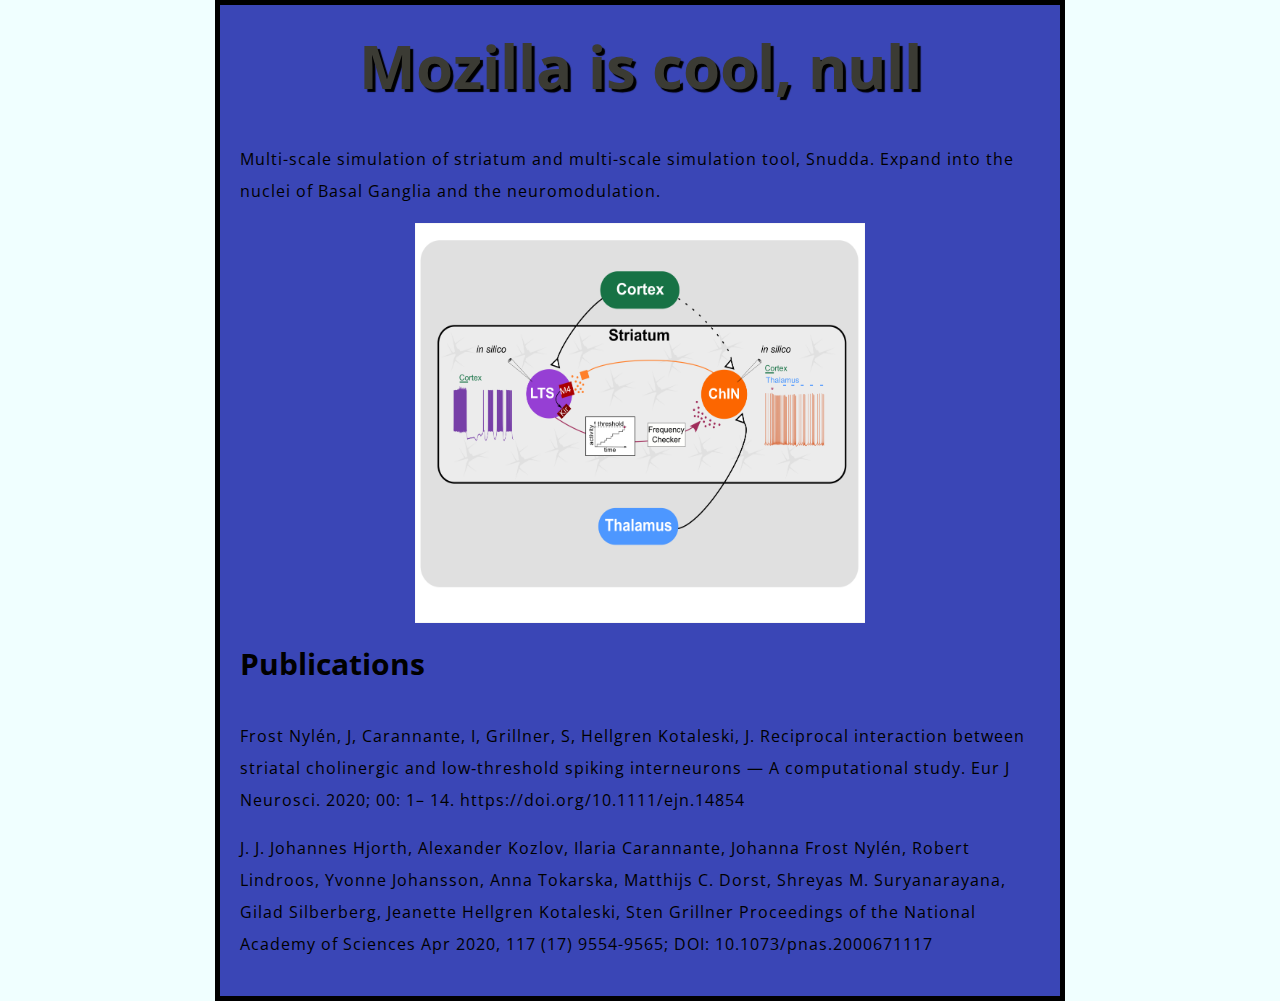
==== index.html @ ce07df9a "Switching to css, html js stuff" ====
<!DOCTYPE html>
<html>
  <head>
    <title>HTML Elements Reference</title>
    <link href="styles/style.css" rel="stylesheet">
    <link href="https://fonts.googleapis.com/css?family=Open+Sans" rel="stylesheet">
  </head>
<body>

<h1>Multi-scale Analysis and Simulation in Neuroscience</h1>
<p>Multi-scale simulation of striatum and multi-scale simulation tool, Snudda. Expand into the nuclei of Basal Ganglia and the neuromodulation.</p>
<img src="images/graphical_abstract.png" alt="My test image">
<h2>Publications</h2>
<p>Frost Nylén, J, Carannante, I, Grillner, S, Hellgren Kotaleski, J. Reciprocal interaction between striatal cholinergic and low‐threshold spiking interneurons — A computational study. Eur J Neurosci. 2020; 00: 1– 14. https://doi.org/10.1111/ejn.14854</p>

<p>J. J. Johannes Hjorth, Alexander Kozlov, Ilaria Carannante, Johanna Frost Nylén, Robert Lindroos, Yvonne Johansson, Anna Tokarska, Matthijs C. Dorst, Shreyas M. Suryanarayana, Gilad Silberberg, Jeanette Hellgren Kotaleski, Sten Grillner Proceedings of the National Academy of Sciences Apr 2020, 117 (17) 9554-9565; DOI: 10.1073/pnas.2000671117 </p>

<script src="scripts/main.js"></script>

</body>
</html>
---- styles/style.css ----
html {
  font-size: 10px; /* px means "pixels": the base font size is now 10 pixels high  */
  font-family: "Open Sans", sans-serif; /* this should be the rest of the output you got from Google fonts */
}

h1 {
  font-size: 60px;
  text-align: center;
}

p, li {
  font-size: 16px;
  line-height: 2;
  letter-spacing: 1px;
}

html {
  background-color: #F0FFFF;
}

img {
  display: block;
  margin: 0 auto;
  width: 450px;
  height: 400px;
}

body {
  width: 800px;
  margin: 0 auto;
  background-color: #3a46b6;
  padding: 0 20px 20px 20px;
  border: 5px solid black;
}

h1 {
  margin: 0;
  padding: 20px 0;
  color: #3b3b34;
  font-weight: bold;
  text-shadow: 3px 3px 1px black;
}

h2 {
  margin: 0;
  padding: 20px 0;
  color: black;
  font-size: 30px;
  font-weight: bold
}
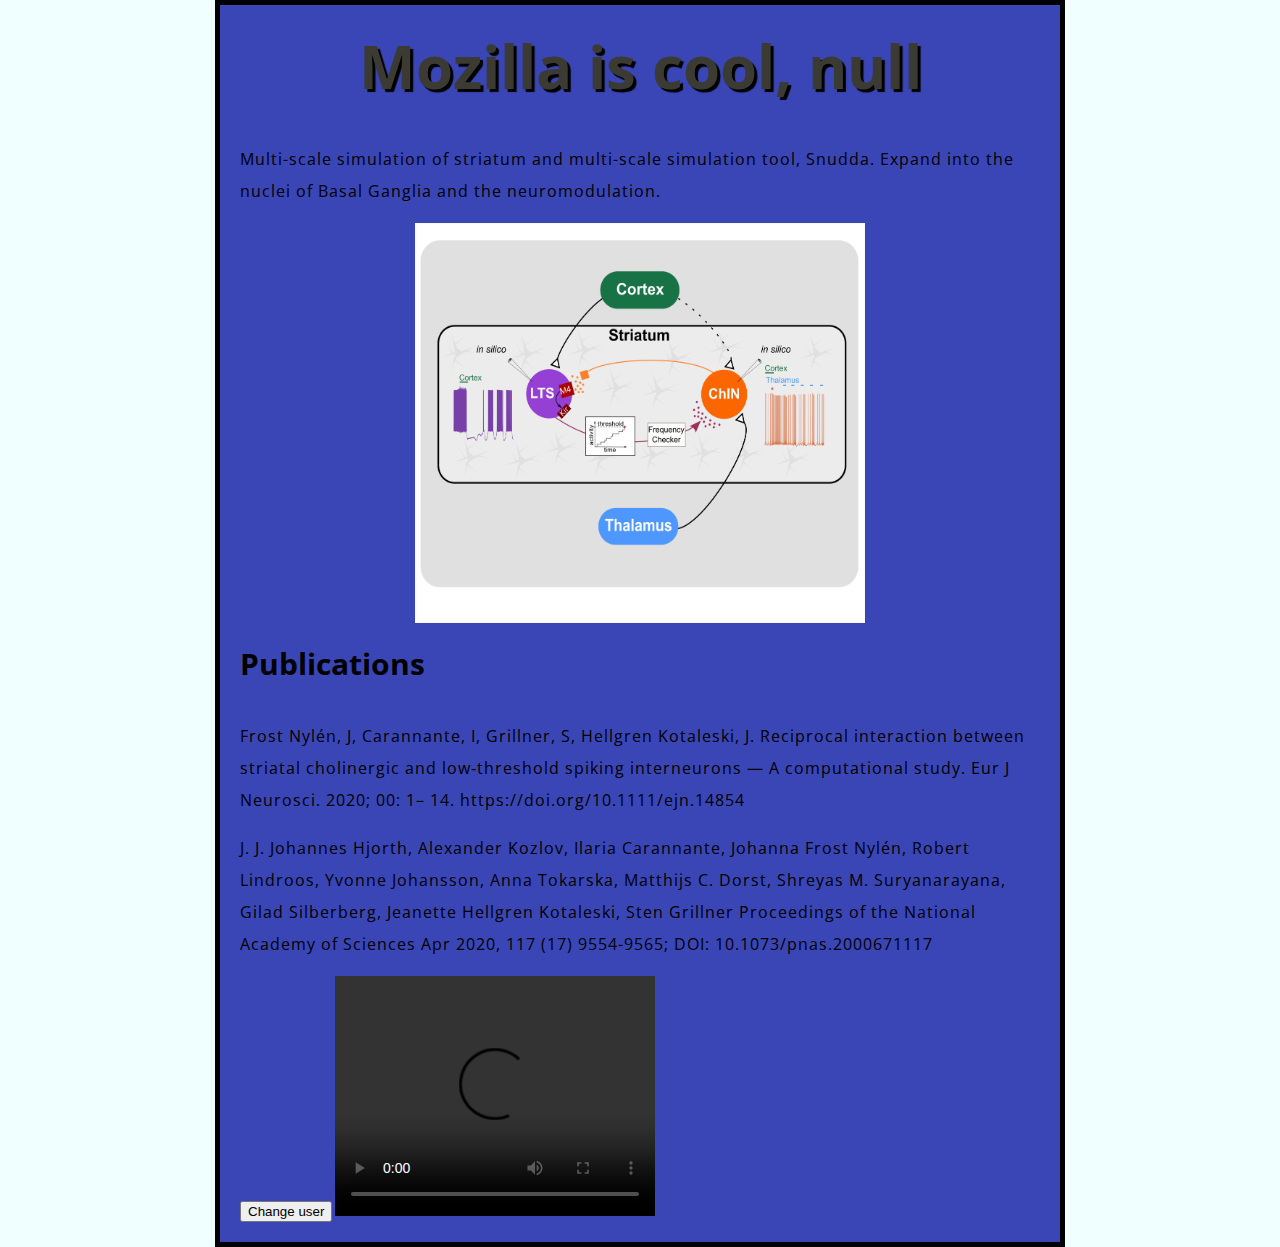
==== commit aa1804a2: "Updates with video" ====
--- a/index.html
+++ b/index.html
@@ -5,7 +5,8 @@
     <link href="styles/style.css" rel="stylesheet">
     <link href="https://fonts.googleapis.com/css?family=Open+Sans" rel="stylesheet">
   </head>
-<body>
+  <body>
+
 
 <h1>Multi-scale Analysis and Simulation in Neuroscience</h1>
 <p>Multi-scale simulation of striatum and multi-scale simulation tool, Snudda. Expand into the nuclei of Basal Ganglia and the neuromodulation.</p>
@@ -14,8 +15,14 @@
 <p>Frost Nylén, J, Carannante, I, Grillner, S, Hellgren Kotaleski, J. Reciprocal interaction between striatal cholinergic and low‐threshold spiking interneurons — A computational study. Eur J Neurosci. 2020; 00: 1– 14. https://doi.org/10.1111/ejn.14854</p>
 
 <p>J. J. Johannes Hjorth, Alexander Kozlov, Ilaria Carannante, Johanna Frost Nylén, Robert Lindroos, Yvonne Johansson, Anna Tokarska, Matthijs C. Dorst, Shreyas M. Suryanarayana, Gilad Silberberg, Jeanette Hellgren Kotaleski, Sten Grillner Proceedings of the National Academy of Sciences Apr 2020, 117 (17) 9554-9565; DOI: 10.1073/pnas.2000671117 </p>
+<button>Change user</button>
+<script src="scripts/main.js"></script>
 
-<script src="scripts/main.js"></script>
+<video width="320" height="240" controls="controls">
+  <source src="SM2.ogg" type="video/ogg">
+</video>
+
+
 
 </body>
 </html>
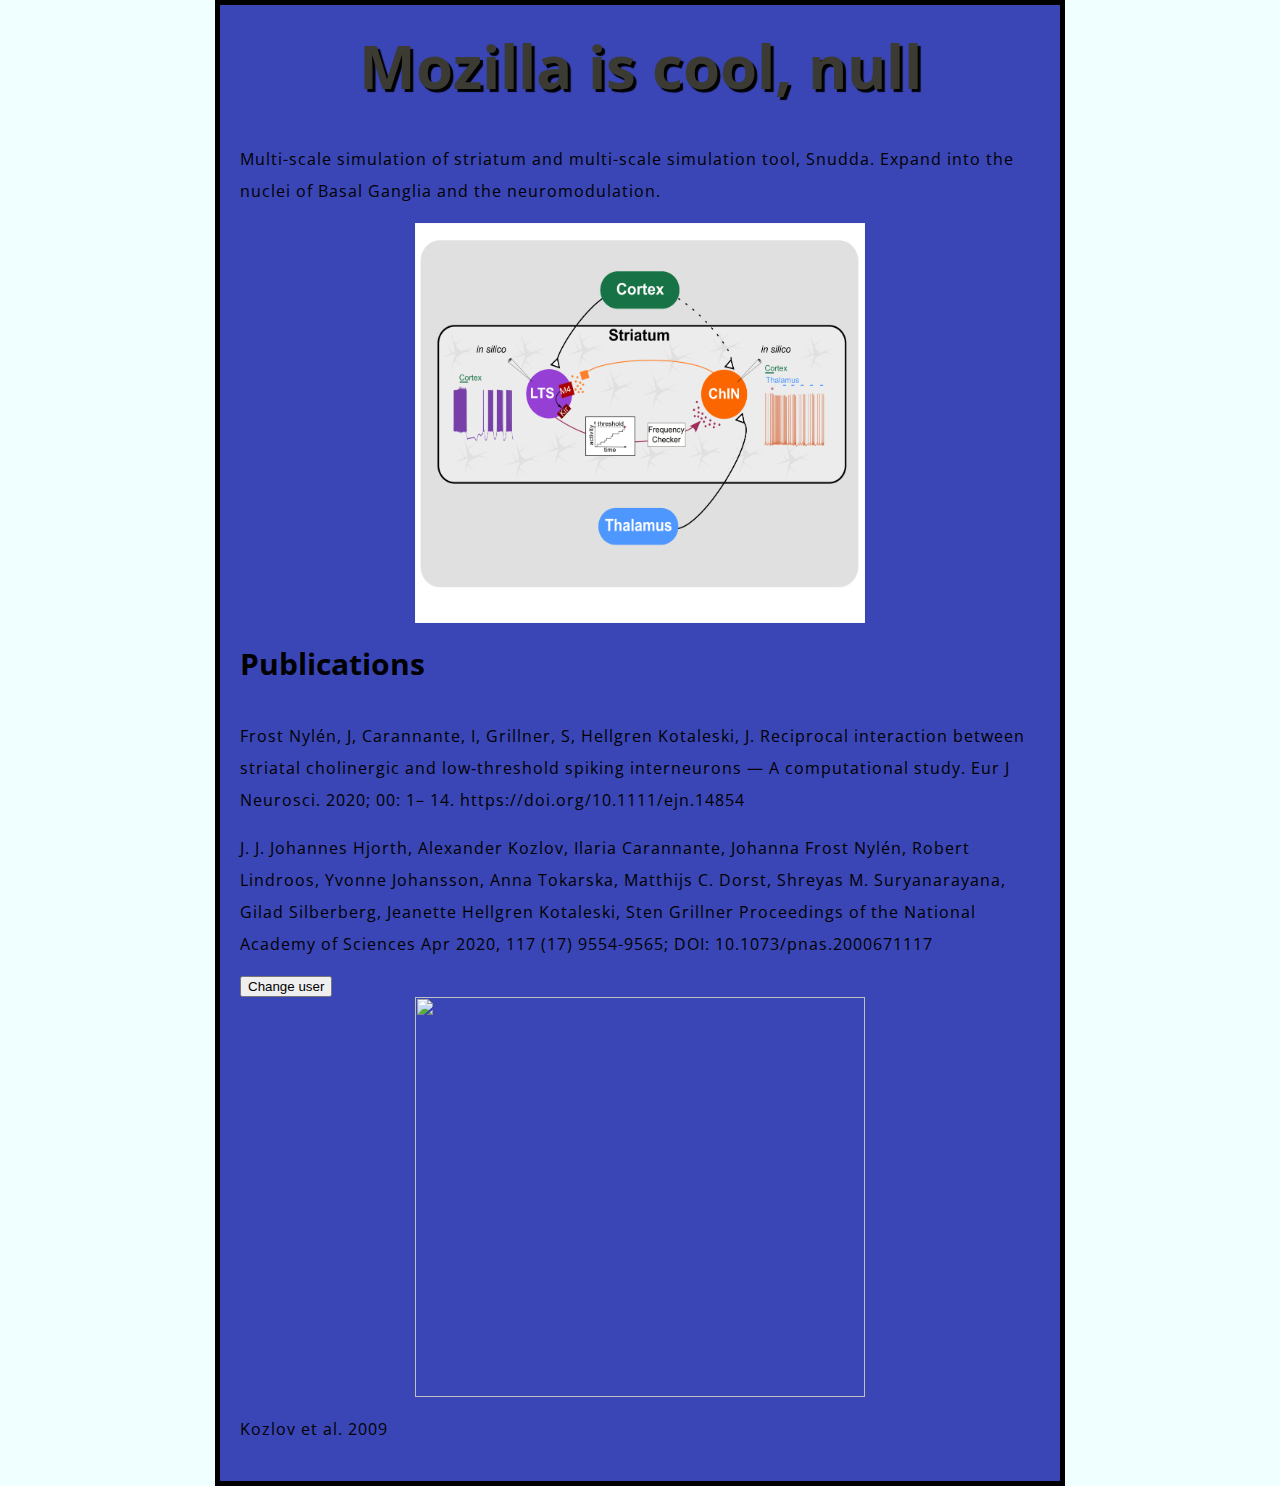
==== commit 02ca6156: "Added a gif!" ====
--- a/index.html
+++ b/index.html
@@ -18,9 +18,8 @@
 <button>Change user</button>
 <script src="scripts/main.js"></script>
 
-<video width="320" height="240" controls="controls">
-  <source src="SM2.ogg" type="video/ogg">
-</video>
+<IMG SRC="video/SM2.gif">
+<p> Kozlov et al. 2009 </p>
 
 
 
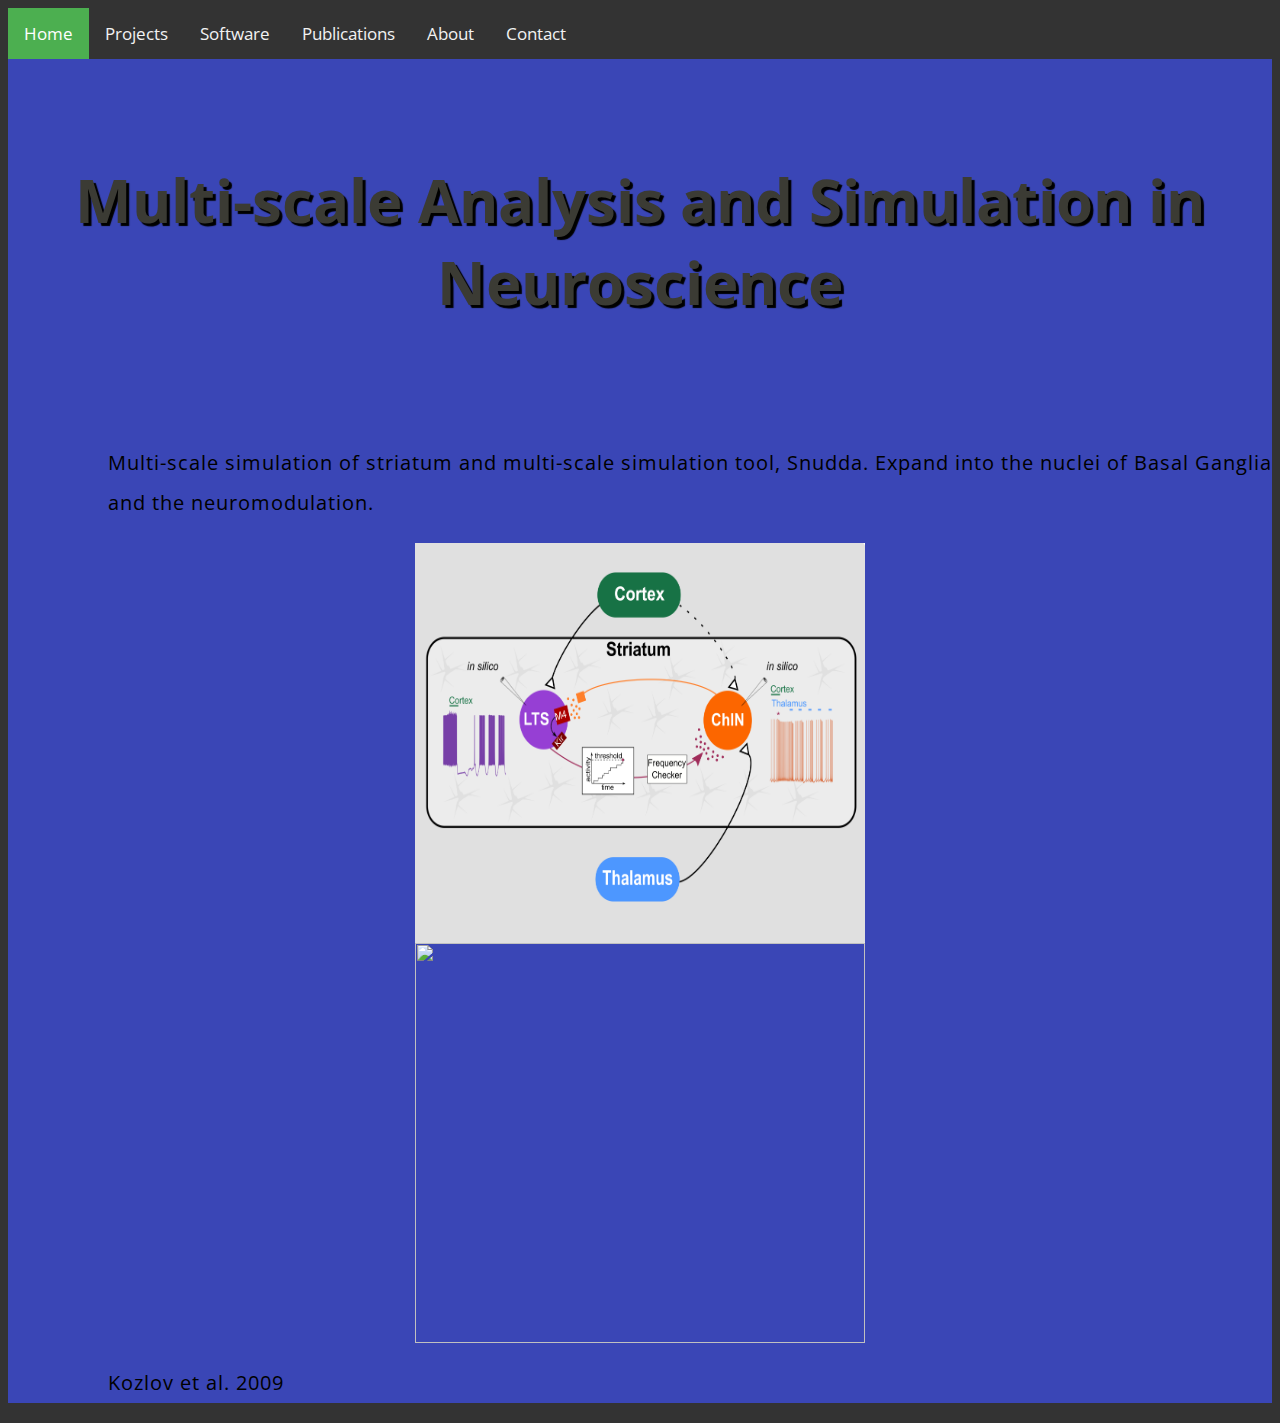
==== commit 3d6f4fd7: "Changes" ====
--- a/index.html
+++ b/index.html
@@ -1,27 +1,31 @@
 <!DOCTYPE html>
 <html>
   <head>
-    <title>HTML Elements Reference</title>
+    <title>jofrony</title>
+
+    <meta name="author" content="Johanna Frost Nylen">
+    <meta name="description" content="My homepage.">
     <link href="styles/style.css" rel="stylesheet">
     <link href="https://fonts.googleapis.com/css?family=Open+Sans" rel="stylesheet">
   </head>
   <body>
 
+    <div class="topnav">
+      <a class="active" href="#home">Home</a>
+      <a href="projects/index.html">Projects</a>
+      <a href="software/index.html">Software</a>
+      <a href="publications/index.html">Publications</a>
+      <a href="about/index.html">About</a>
+      <a href="contact/index.html">Contact</a>
+</div>
 
 <h1>Multi-scale Analysis and Simulation in Neuroscience</h1>
 <p>Multi-scale simulation of striatum and multi-scale simulation tool, Snudda. Expand into the nuclei of Basal Ganglia and the neuromodulation.</p>
 <img src="images/graphical_abstract.png" alt="My test image">
-<h2>Publications</h2>
-<p>Frost Nylén, J, Carannante, I, Grillner, S, Hellgren Kotaleski, J. Reciprocal interaction between striatal cholinergic and low‐threshold spiking interneurons — A computational study. Eur J Neurosci. 2020; 00: 1– 14. https://doi.org/10.1111/ejn.14854</p>
 
-<p>J. J. Johannes Hjorth, Alexander Kozlov, Ilaria Carannante, Johanna Frost Nylén, Robert Lindroos, Yvonne Johansson, Anna Tokarska, Matthijs C. Dorst, Shreyas M. Suryanarayana, Gilad Silberberg, Jeanette Hellgren Kotaleski, Sten Grillner Proceedings of the National Academy of Sciences Apr 2020, 117 (17) 9554-9565; DOI: 10.1073/pnas.2000671117 </p>
-<button>Change user</button>
-<script src="scripts/main.js"></script>
 
-<IMG SRC="video/SM2.gif">
+<img SRC="video/SM2.gif">
 <p> Kozlov et al. 2009 </p>
 
 
-
-</body>
-</html>
+    
--- a/styles/style.css
+++ b/styles/style.css
@@ -9,45 +9,74 @@
 }
 
 p, li {
-  font-size: 16px;
+    font-size: 20px;
+    padding-left:100px;
   line-height: 2;
   letter-spacing: 1px;
 }
 
 html {
-  background-color: #F0FFFF;
+  background-color: #333;
 }
 
 img {
-  display: block;
+    display: block;
+
   margin: 0 auto;
   width: 450px;
   height: 400px;
 }
 
 body {
-  width: 800px;
-  margin: 0 auto;
   background-color: #3a46b6;
-  padding: 0 20px 20px 20px;
-  border: 5px solid black;
+
 }
 
 h1 {
-  margin: 0;
-  padding: 20px 0;
+  margin: 0 auto;
+  padding: 100px 0;
   color: #3b3b34;
   font-weight: bold;
   text-shadow: 3px 3px 1px black;
 }
 
 h2 {
-  margin: 0;
-  padding: 20px 0;
+  margin: 0 auto;
+  padding-bottom: 10px;
+  padding-top: 50px;
   color: black;
   font-size: 30px;
-  font-weight: bold
+  font-weight: bold;
+  padding-left:50px;
+	    
+}
+
+/* Add a black background color to the top navigation */
+.topnav {
+  background-color: #333;
+  overflow: hidden;
+}
+
+/* Style the links inside the navigation bar */
+.topnav a {
+  float: left;
+  color: #f2f2f2;
+  text-align: center;
+  padding: 14px 16px;
+  text-decoration: none;
+  font-size: 17px;
+}
+
+/* Change the color of links on hover */
+.topnav a:hover {
+  background-color: #ddd;
+  color: black;
+}
+
+/* Add a color to the active/current link */
+.topnav a.active {
+  background-color: #4CAF50;
+  color: white;
 }
 
 
-
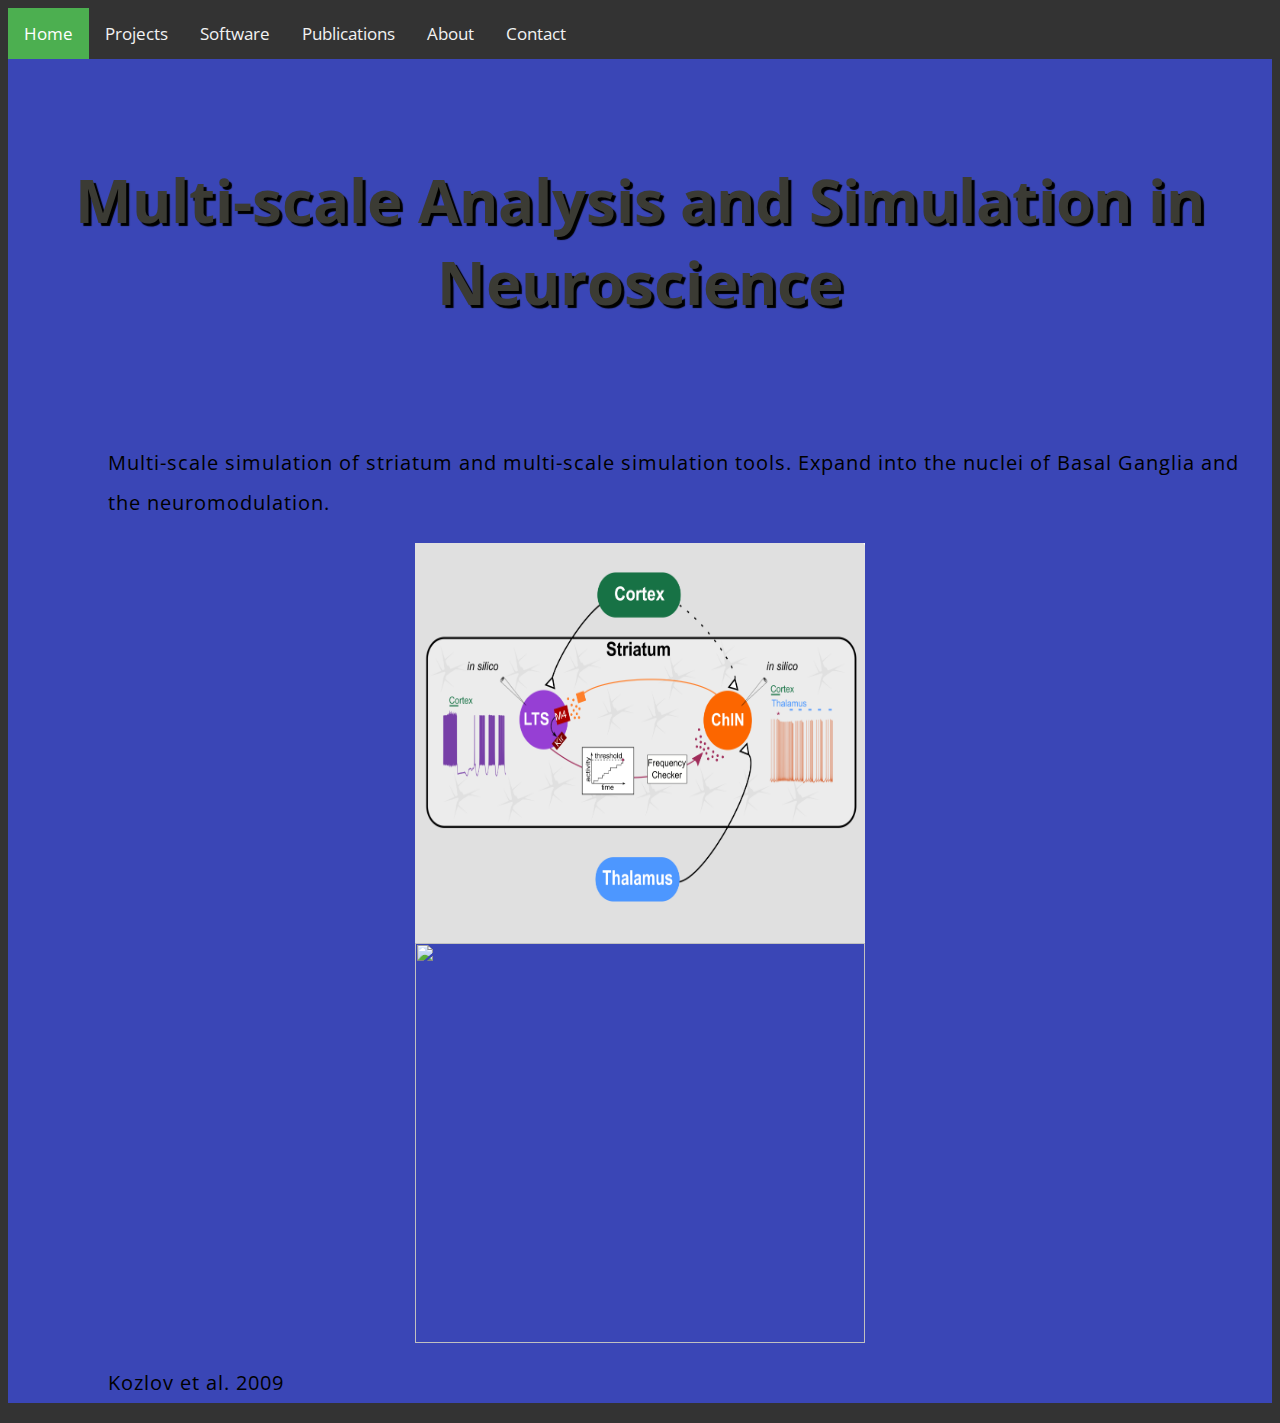
==== commit 2cc2b746: "Update index.html" ====
--- a/index.html
+++ b/index.html
@@ -20,7 +20,7 @@
 </div>
 
 <h1>Multi-scale Analysis and Simulation in Neuroscience</h1>
-<p>Multi-scale simulation of striatum and multi-scale simulation tool, Snudda. Expand into the nuclei of Basal Ganglia and the neuromodulation.</p>
+<p>Multi-scale simulation of striatum and multi-scale simulation tools. Expand into the nuclei of Basal Ganglia and the neuromodulation.</p>
 <img src="images/graphical_abstract.png" alt="My test image">
 
 
--- a/styles/style.css
+++ b/styles/style.css
@@ -11,8 +11,8 @@
 p, li {
     font-size: 20px;
     padding-left:100px;
-  line-height: 2;
-  letter-spacing: 1px;
+    line-height: 2;
+    letter-spacing: 1px;
 }
 
 html {
@@ -21,10 +21,9 @@
 
 img {
     display: block;
-
-  margin: 0 auto;
-  width: 450px;
-  height: 400px;
+    margin: 0 auto;
+    width: 450px;
+    height: 400px;
 }
 
 body {
